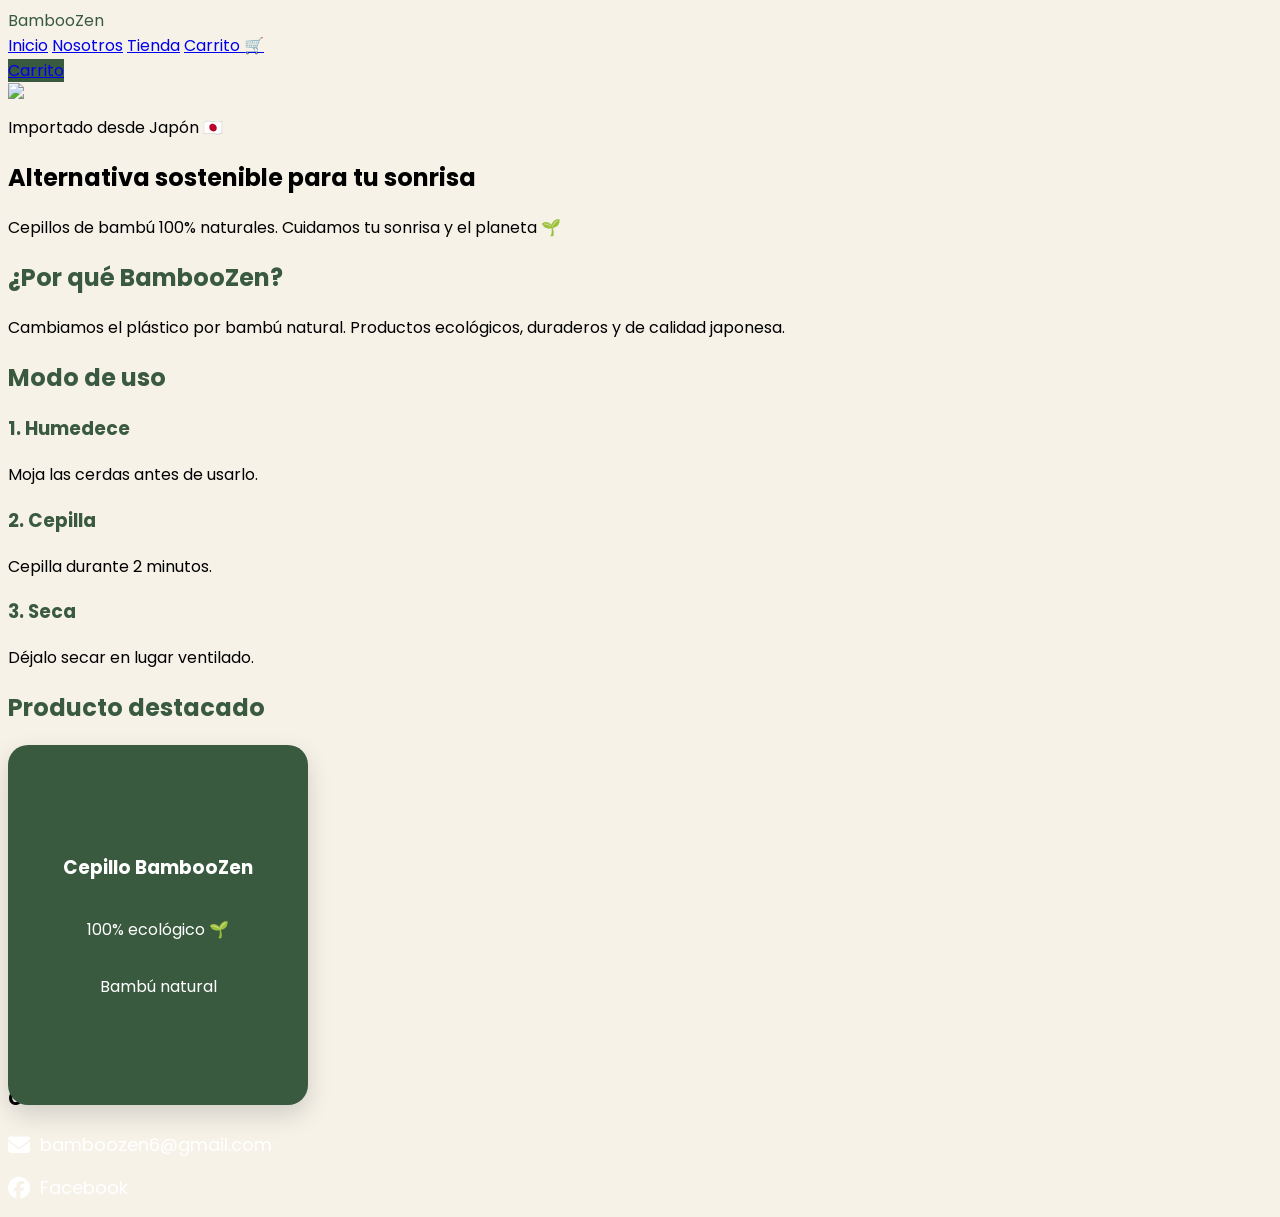
==== index.html @ b69eca48 "Add files via upload" ====
<html lang="es">
<head>
<meta charset="UTF-8">
<meta name="viewport" content="width=device-width, initial-scale=1.0">
<title>BambooZen - Higiene Dental Ecológica</title>

<script src="https://cdn.tailwindcss.com"></script>
<link href="https://fonts.googleapis.com/css2?family=Poppins:wght@300;400;600;700&display=swap" rel="stylesheet">


<link rel="stylesheet" href="https://cdnjs.cloudflare.com/ajax/libs/font-awesome/6.5.0/css/all.min.css">

<style>
body {
  font-family: 'Poppins', sans-serif;
  background-color: #F6F2E8;
}

.text-bamboo-green { color: #3a5a40; }
.bg-bamboo-green { background-color: #3a5a40; }

.fade-up {
  animation: fadeUp 1s ease;
}

@keyframes fadeUp {
  from { opacity: 0; transform: translateY(30px); }
  to { opacity: 1; transform: translateY(0); }
}


.flip-card {
  width: 260px;
  height: 320px;
  perspective: 1000px;
}

.flip-inner {
  width: 100%;
  height: 100%;
  transition: transform 0.8s;
  transform-style: preserve-3d;
  position: relative;
}

.flip-card:hover .flip-inner {
  transform: rotateY(180deg);
}

.flip-front, .flip-back {
  position: absolute;
  width: 100%;
  height: 100%;
  border-radius: 20px;
  backface-visibility: hidden;
  box-shadow: 0 10px 25px rgba(0,0,0,0.15);
  display: flex;
  justify-content: center;
  align-items: center;
  flex-direction: column;
}


.flip-front {
  background: #3a5a40;
  color: white;
  padding: 20px;
}


.flip-back {
  transform: rotateY(180deg);
  background: white;
}

.flip-back img {
  width: 100%;
  height: 100%;
  object-fit: cover;
  border-radius: 20px;
}


.icon {
  color: white;
  text-decoration: none;
  font-size: 18px;
  display: inline-flex;
  align-items: center;
  gap: 10px;
  transition: 0.3s;
}

.icon i {
  font-size: 22px;
}

.email:hover { color: #d44638; }
.facebook:hover { color: #1877f2; }

.icon:hover {
  color: #1da1f2;
}
</style>
</head>

<body class="text-gray-800">


<nav class="bg-white/90 backdrop-blur-md sticky top-0 z-50 border-b border-gray-100 shadow-sm">
<div class="max-w-7xl mx-auto px-4 sm:px-6 lg:px-8">
<div class="flex justify-between items-center h-20">

<div class="text-2xl font-bold text-bamboo-green">
BambooZen
</div>

<div class="hidden md:flex space-x-8 font-medium">
<a href="index.html" class="hover:text-bamboo-green">Inicio</a>
<a href="Nosotros.html" class="hover:text-bamboo-green">Nosotros</a>
<a href="Tienda.html" class="hover:text-bamboo-green">Tienda</a>
<a href="carrito.html" class="hover:text-bamboo-green">Carrito 🛒</a>
</div>

<a href="Carrito.html"
class="bg-bamboo-green text-white px-5 py-2 rounded-full hover:scale-105 transition">
Carrito
</a>

</div>
</div>
</nav>


<section class="relative py-24 overflow-hidden">

<div class="absolute inset-0">
<img src="https://portal-ambiental.com/wp-content/uploads/2021/05/Everbrush-zoom-out-v2-1.gif"
class="w-full h-full object-cover brightness-50">
</div>

<div class="relative max-w-7xl mx-auto px-6 text-center text-white fade-up">

<p class="text-sm tracking-widest uppercase opacity-80">
Importado desde Japón 🇯🇵
</p>

<h1 class="text-4xl md:text-6xl font-bold mt-4">
Alternativa sostenible para tu <span class="text-green-300">sonrisa</span>
</h1>

<p class="mt-4 text-lg text-gray-200 max-w-2xl mx-auto">
Cepillos de bambú 100% naturales. Cuidamos tu sonrisa y el planeta 🌱
</p>

</div>
</section>


<section class="py-20 text-center">
<h2 class="text-3xl font-bold text-bamboo-green">¿Por qué BambooZen?</h2>
<p class="max-w-2xl mx-auto mt-4 text-gray-600">
Cambiamos el plástico por bambú natural. Productos ecológicos, duraderos y de calidad japonesa.
</p>
</section>

<section class="py-20 bg-[#f6f2e8] text-center">

<h2 class="text-3xl font-bold text-bamboo-green">Modo de uso</h2>

<div class="mt-10 max-w-4xl mx-auto grid md:grid-cols-3 gap-6 px-6">

<div class="bg-white shadow-lg rounded-2xl p-6">
<h3 class="font-bold text-bamboo-green">1. Humedece</h3>
<p class="text-gray-600 mt-2">Moja las cerdas antes de usarlo.</p>
</div>

<div class="bg-white shadow-lg rounded-2xl p-6">
<h3 class="font-bold text-bamboo-green">2. Cepilla</h3>
<p class="text-gray-600 mt-2">Cepilla durante 2 minutos.</p>
</div>

<div class="bg-white shadow-lg rounded-2xl p-6">
<h3 class="font-bold text-bamboo-green">3. Seca</h3>
<p class="text-gray-600 mt-2">Déjalo secar en lugar ventilado.</p>
</div>

</div>
</section>


<section class="py-20 text-center">

<h2 class="text-3xl font-bold text-bamboo-green">Producto destacado</h2>

<div class="mt-10 flex justify-center">

<div class="flip-card">
<div class="flip-inner">

<div class="flip-front">
<h3 class="text-xl font-bold">Cepillo BambooZen</h3>
<p class="mt-2">100% ecológico 🌱</p>
<p class="mt-2 text-sm">Bambú natural</p>
</div>

<div class="flip-back">
<img src="Paq.familiar.jpeg" alt="bamboo">
</div>

</div>
</div>

</div>
</section>


<footer class="bg-black text-white text-center py-10">

<h3 class="text-xl font-bold mb-4">Contacto</h3>

<p class="mb-2">
<a href="mailto:bamboozen6@gmail.com" class="icon email">
<i class="fa-solid fa-envelope"></i> bamboozen6@gmail.com
</a>
</p>

<p>
<a href="https://www.facebook.com/people/bamboozen/61582193074768/" target="_blank" class="icon facebook">
<i class="fa-brands fa-facebook"></i> Facebook
</a>
</p>

</footer>

</body>
</html>
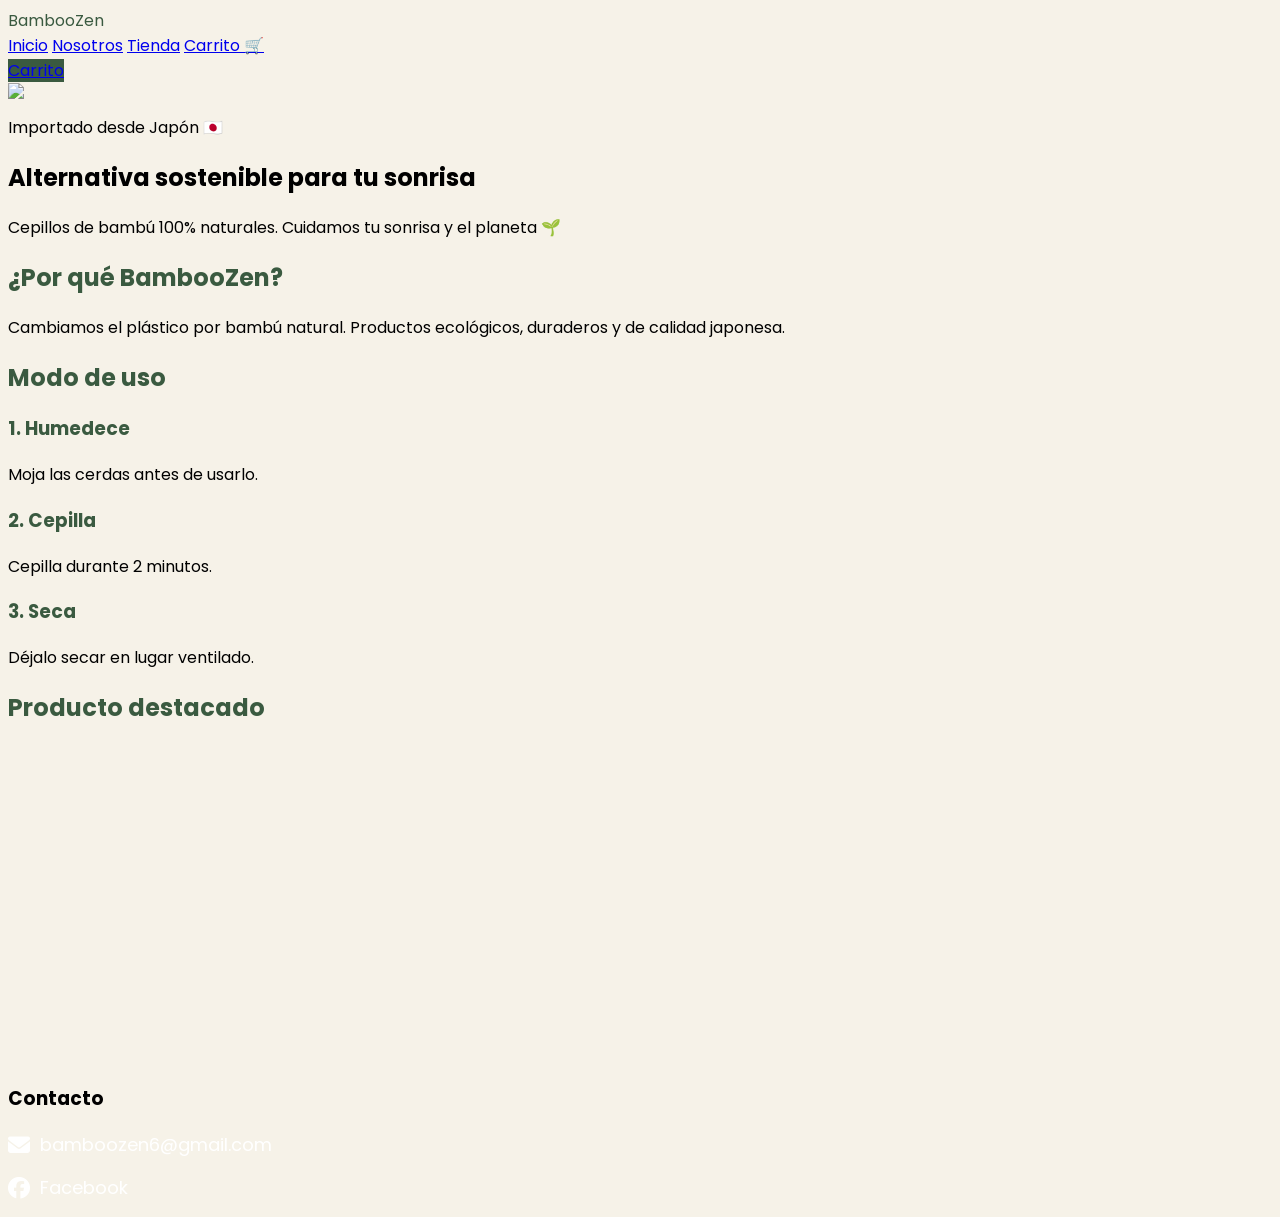
==== commit 8a48fca1: "index.html" ====
--- a/index.html
+++ b/index.html
@@ -119,7 +119,7 @@
 <a href="index.html" class="hover:text-bamboo-green">Inicio</a>
 <a href="Nosotros.html" class="hover:text-bamboo-green">Nosotros</a>
 <a href="Tienda.html" class="hover:text-bamboo-green">Tienda</a>
-<a href="carrito.html" class="hover:text-bamboo-green">Carrito 🛒</a>
+<a href="Carrito.html" class="hover:text-bamboo-green">Carrito 🛒</a>
 </div>
 
 <a href="Carrito.html"
@@ -234,4 +234,4 @@
 </footer>
 
 </body>
-</html>+</html>
